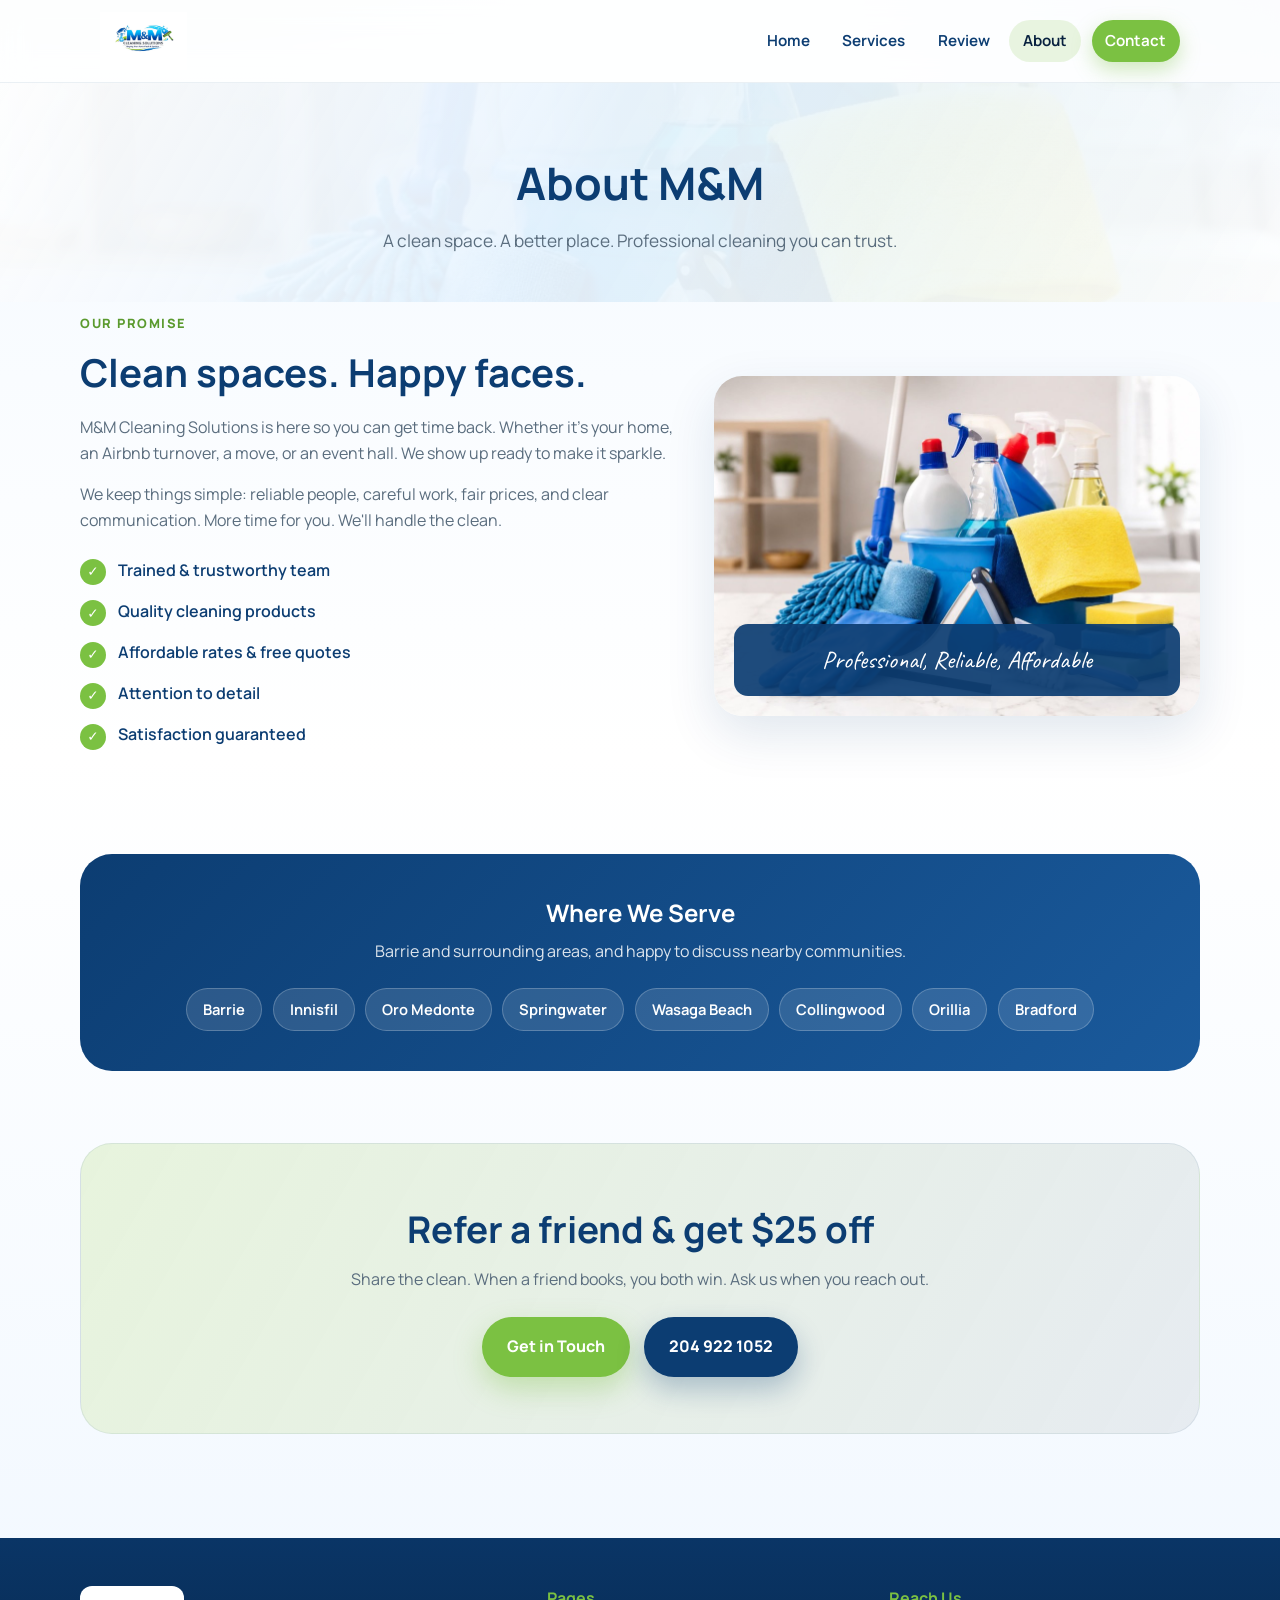
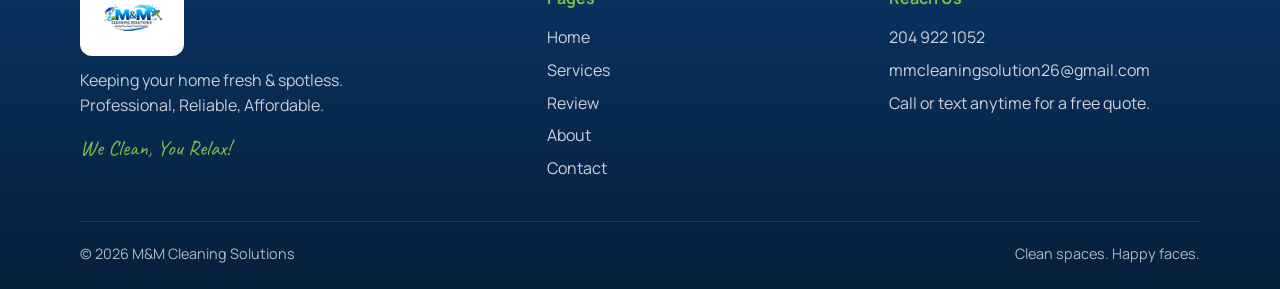
==== about.html @ eb291bbc "Add M&M Cleaning Solutions website with contact, services, and reviews. Co-authored-by: Cursor <curs" ====
﻿<!DOCTYPE html>
<html lang="en">
<head>
 <meta charset="UTF-8" />
 <meta name="viewport" content="width=device-width, initial-scale=1.0" />
 <title>About | M&M Cleaning Solutions</title>
 <meta name="description" content="Learn about M&M Cleaning Solutions. Professional, reliable, affordable cleaning in Barrie and surrounding areas." />
 <link rel="preconnect" href="https://fonts.googleapis.com" />
 <link rel="preconnect" href="https://fonts.gstatic.com" crossorigin />
 <link href="https://fonts.googleapis.com/css2?family=Caveat:wght@600;700&family=Manrope:wght@500;600;700;800&display=swap" rel="stylesheet" />
 <link rel="stylesheet" href="css/styles.css" />
 <link rel="icon" href="assets/logo.png" />
</head>
<body data-page="about">
 <header class="site-header">
 <div class="nav-wrap">
 <a class="brand" href="index.html" aria-label="M&M Cleaning Solutions home">
 <img src="assets/logo.png" alt="M&M Cleaning Solutions logo" />
 <span class="brand-text">M&M Cleaning<small>Solutions</small></span>
 </a>
 <button class="menu-toggle" type="button" aria-label="Open menu" aria-expanded="false">☰</button>
 <nav class="nav-links" aria-label="Primary">
 <a href="index.html" data-nav="home">Home</a>
 <a href="services.html" data-nav="services">Services</a>
 <a href="review.html" data-nav="review">Review</a>
 <a href="about.html" data-nav="about">About</a>
 <a class="nav-cta" href="contact.html" data-nav="contact">Contact</a>
 </nav>
 </div>
 </header>

 <main>
 <section class="page-hero">
 <div class="hero-bg" aria-hidden="true"></div>
 <div class="hero-veil" aria-hidden="true"></div>
 <h1>About M&M</h1>
 <p>A clean space. A better place. Professional cleaning you can trust.</p>
 </section>

 <section class="section" style="padding-top: 0.5rem;">
 <div class="section-inner split">
 <div class="reveal">
 <span class="eyebrow">Our promise</span>
 <h2 style="color: var(--navy); font-size: clamp(1.8rem, 3vw, 2.4rem); margin-bottom: 0.75rem;">Clean spaces. Happy faces.</h2>
 <p style="color: var(--muted); margin-bottom: 1rem;">
 M&M Cleaning Solutions is here so you can get time back. Whether it's your home,
 an Airbnb turnover, a move, or an event hall. We show up ready to make it sparkle.
 </p>
 <p style="color: var(--muted);">
 We keep things simple: reliable people, careful work, fair prices, and clear communication.
 More time for you. We'll handle the clean.
 </p>
 <ul class="check-list">
 <li><span class="check">✓</span> Trained & trustworthy team</li>
 <li><span class="check">✓</span> Quality cleaning products</li>
 <li><span class="check">✓</span> Affordable rates & free quotes</li>
 <li><span class="check">✓</span> Attention to detail</li>
 <li><span class="check">✓</span> Satisfaction guaranteed</li>
 </ul>
 </div>
 <div class="split-visual reveal">
 <img src="assets/banner.png" alt="Professional cleaning supplies" />
 <div class="split-badge">Professional, Reliable, Affordable</div>
 </div>
 </div>
 </section>

 <section class="section" style="padding-top: 0;">
 <div class="section-inner">
 <div class="areas reveal">
 <h2>Where We Serve</h2>
 <p>Barrie and surrounding areas, and happy to discuss nearby communities.</p>
 <div class="area-chips">
 <span>Barrie</span>
 <span>Innisfil</span>
 <span>Oro Medonte</span>
 <span>Springwater</span>
 <span>Wasaga Beach</span>
 <span>Collingwood</span>
 <span>Orillia</span>
 <span>Bradford</span>
 </div>
 </div>
 </div>
 </section>

 <section class="section" style="padding-top: 0;">
 <div class="section-inner">
 <div class="cta-band reveal">
 <h2>Refer a friend & get $25 off</h2>
 <p>Share the clean. When a friend books, you both win. Ask us when you reach out.</p>
 <div class="hero-actions">
 <a class="btn btn-primary" href="contact.html">Get in Touch</a>
 <a class="btn btn-secondary" href="tel:2049221052">204 922 1052</a>
 </div>
 </div>
 </div>
 </section>
 </main>

 <footer class="site-footer">
 <div class="footer-grid">
 <div class="footer-brand">
 <img src="assets/logo.png" alt="M&M Cleaning Solutions" />
 <p>Keeping your home fresh & spotless. Professional, Reliable, Affordable.</p>
 <p class="footer-promise" style="margin-top: 0.75rem;">We Clean, You Relax!</p>
 </div>
 <div class="footer-col">
 <h4>Pages</h4>
 <a href="index.html">Home</a>
 <a href="services.html">Services</a>
 <a href="review.html">Review</a>
 <a href="about.html">About</a>
 <a href="contact.html">Contact</a>
 </div>
 <div class="footer-col">
 <h4>Reach Us</h4>
 <a href="tel:2049221052">204 922 1052</a>
 <a href="mailto:mmcleaningsolution26@gmail.com">mmcleaningsolution26@gmail.com</a>
 <p>Call or text anytime for a free quote.</p>
 </div>
 </div>
 <div class="footer-bottom">
 <span>© <span id="year"></span> M&M Cleaning Solutions</span>
 <span>Clean spaces. Happy faces.</span>
 </div>
 </footer>

 <script src="js/main.js"></script>
</body>
</html>
---- css/styles.css ----
/* M&M Cleaning Solutions — Brand Styles */
:root {
  --navy: #0c3d72;
  --navy-deep: #08213f;
  --navy-soft: #1a5a9c;
  --lime: #7bc142;
  --lime-bright: #8fd45a;
  --lime-deep: #5a9a2e;
  --sky: #e8f4ff;
  --mist: #f3f9ff;
  --ink: #1a2b3c;
  --muted: #5a6d7e;
  --white: #ffffff;
  --shadow: 0 18px 50px rgba(12, 61, 114, 0.12);
  --radius: 18px;
  --max: 1120px;
  --font: "Manrope", system-ui, sans-serif;
  --script: "Caveat", cursive;
}

*,
*::before,
*::after {
  box-sizing: border-box;
  margin: 0;
  padding: 0;
}

html {
  scroll-behavior: smooth;
}

body {
  font-family: var(--font);
  color: var(--ink);
  background:
    radial-gradient(1200px 600px at 10% -10%, rgba(123, 193, 66, 0.14), transparent 55%),
    radial-gradient(900px 500px at 100% 0%, rgba(26, 90, 156, 0.12), transparent 50%),
    linear-gradient(180deg, var(--mist) 0%, var(--white) 40%, #eef6ff 100%);
  min-height: 100vh;
  line-height: 1.6;
  overflow-x: hidden;
}

img {
  max-width: 100%;
  display: block;
}

a {
  color: inherit;
  text-decoration: none;
}

ul {
  list-style: none;
}

/* —— Header —— */
.site-header {
  position: sticky;
  top: 0;
  z-index: 100;
  backdrop-filter: blur(14px);
  background: rgba(255, 255, 255, 0.88);
  border-bottom: 1px solid rgba(12, 61, 114, 0.08);
}

.nav-wrap {
  max-width: var(--max);
  margin: 0 auto;
  padding: 0.75rem 1.25rem;
  display: flex;
  align-items: center;
  justify-content: space-between;
  gap: 1rem;
}

.brand {
  display: flex;
  align-items: center;
  gap: 0.65rem;
}

.brand img {
  height: 58px;
  width: auto;
}

.brand-text {
  display: none;
}

.nav-links {
  display: flex;
  align-items: center;
  gap: 0.35rem;
}

.nav-links a {
  font-weight: 650;
  font-size: 0.95rem;
  padding: 0.55rem 0.85rem;
  border-radius: 999px;
  color: var(--navy);
  transition: background 0.25s ease, color 0.25s ease, transform 0.25s ease;
}

.nav-links a:hover,
.nav-links a.active {
  background: rgba(123, 193, 66, 0.16);
  color: var(--navy-deep);
}

.nav-links a.nav-cta {
  background: var(--lime);
  color: var(--white);
  margin-left: 0.35rem;
  box-shadow: 0 8px 20px rgba(123, 193, 66, 0.35);
}

.nav-links a.nav-cta:hover {
  background: var(--lime-deep);
  color: var(--white);
  transform: translateY(-1px);
}

.menu-toggle {
  display: none;
  border: none;
  background: var(--navy);
  color: white;
  width: 44px;
  height: 44px;
  border-radius: 12px;
  cursor: pointer;
  font-size: 1.25rem;
}

/* —— Hero —— */
.hero {
  position: relative;
  min-height: min(92vh, 760px);
  display: grid;
  place-items: center;
  overflow: hidden;
  isolation: isolate;
}

.hero-bg {
  position: absolute;
  inset: 0;
  background:
    url("../assets/banner.png") center / cover no-repeat;
  opacity: 0.28;
  z-index: -2;
  transform: scale(1.04);
  animation: heroDrift 18s ease-in-out infinite alternate;
}

.hero-veil {
  position: absolute;
  inset: 0;
  z-index: -1;
  background:
    linear-gradient(120deg, rgba(255, 255, 255, 0.88) 0%, rgba(232, 244, 255, 0.78) 45%, rgba(255, 255, 255, 0.7) 100%),
    radial-gradient(circle at 70% 40%, rgba(123, 193, 66, 0.12), transparent 45%);
}

.hero-inner {
  max-width: var(--max);
  width: 100%;
  padding: 4.5rem 1.25rem 3.5rem;
  text-align: center;
}

.hero-logo {
  width: min(280px, 70vw);
  margin: 0 auto 1.25rem;
  filter: drop-shadow(0 10px 24px rgba(12, 61, 114, 0.15));
  animation: riseIn 0.9s ease both;
}

.hero h1 {
  font-size: clamp(2rem, 5vw, 3.4rem);
  line-height: 1.12;
  color: var(--navy);
  font-weight: 800;
  letter-spacing: -0.03em;
  max-width: 16ch;
  margin: 0 auto 0.85rem;
  animation: riseIn 0.9s ease 0.1s both;
}

.hero h1 span {
  color: var(--lime-deep);
}

.hero-tag {
  font-family: var(--script);
  font-size: clamp(1.55rem, 3.2vw, 2.2rem);
  color: var(--navy-soft);
  margin-bottom: 1.75rem;
  animation: riseIn 0.9s ease 0.2s both;
}

.hero-actions {
  display: flex;
  flex-wrap: wrap;
  gap: 0.85rem;
  justify-content: center;
  animation: riseIn 0.9s ease 0.3s both;
}

.btn {
  display: inline-flex;
  align-items: center;
  justify-content: center;
  gap: 0.45rem;
  padding: 0.95rem 1.45rem;
  border-radius: 999px;
  font-weight: 750;
  font-size: 1rem;
  border: 2px solid transparent;
  cursor: pointer;
  transition: transform 0.2s ease, box-shadow 0.2s ease, background 0.2s ease;
}

.btn:hover {
  transform: translateY(-2px);
}

.btn-primary {
  background: var(--lime);
  color: var(--white);
  box-shadow: 0 12px 28px rgba(123, 193, 66, 0.35);
}

.btn-primary:hover {
  background: var(--lime-deep);
}

.btn-secondary {
  background: var(--navy);
  color: var(--white);
  box-shadow: 0 12px 28px rgba(12, 61, 114, 0.28);
}

.btn-secondary:hover {
  background: var(--navy-soft);
}

.btn-outline {
  background: rgba(255, 255, 255, 0.7);
  border-color: var(--navy);
  color: var(--navy);
}

.btn-outline:hover {
  background: var(--navy);
  color: white;
}

/* —— Sections —— */
.section {
  padding: 4.5rem 1.25rem;
}

.section-inner {
  max-width: var(--max);
  margin: 0 auto;
}

.section-head {
  text-align: center;
  margin-bottom: 2.5rem;
}

.section-head h2 {
  font-size: clamp(1.8rem, 3.5vw, 2.5rem);
  color: var(--navy);
  letter-spacing: -0.02em;
  margin-bottom: 0.5rem;
}

.section-head p {
  color: var(--muted);
  max-width: 52ch;
  margin: 0 auto;
  font-size: 1.05rem;
}

.eyebrow {
  display: inline-block;
  font-size: 0.8rem;
  font-weight: 800;
  letter-spacing: 0.12em;
  text-transform: uppercase;
  color: var(--lime-deep);
  margin-bottom: 0.5rem;
}

/* Values strip */
.values {
  display: grid;
  grid-template-columns: repeat(4, 1fr);
  gap: 1rem;
  margin-top: -2.25rem;
  position: relative;
  z-index: 2;
  padding: 0 1.25rem 1rem;
  max-width: calc(var(--max) + 2.5rem);
  margin-left: auto;
  margin-right: auto;
}

.value-item {
  background: linear-gradient(160deg, var(--white), var(--sky));
  border: 1px solid rgba(12, 61, 114, 0.08);
  border-radius: var(--radius);
  padding: 1.25rem 1rem;
  text-align: center;
  box-shadow: var(--shadow);
  transition: transform 0.25s ease;
}

.value-item:hover {
  transform: translateY(-4px);
}

.value-icon {
  width: 48px;
  height: 48px;
  margin: 0 auto 0.75rem;
  border-radius: 50%;
  display: grid;
  place-items: center;
  background: rgba(123, 193, 66, 0.15);
  color: var(--navy);
  font-size: 1.35rem;
}

.value-item h3 {
  font-size: 0.92rem;
  color: var(--navy);
  line-height: 1.3;
}

/* Services grid */
.services-grid {
  display: grid;
  grid-template-columns: repeat(3, 1fr);
  gap: 1.25rem;
}

.service {
  padding: 1.5rem;
  border-radius: var(--radius);
  background: rgba(255, 255, 255, 0.72);
  border: 1px solid rgba(12, 61, 114, 0.08);
  transition: border-color 0.25s ease, transform 0.25s ease, box-shadow 0.25s ease;
}

.service:hover {
  border-color: rgba(123, 193, 66, 0.55);
  transform: translateY(-3px);
  box-shadow: var(--shadow);
}

.service-icon {
  width: 54px;
  height: 54px;
  border-radius: 50%;
  background: var(--navy);
  color: white;
  display: grid;
  place-items: center;
  font-size: 1.35rem;
  margin-bottom: 1rem;
}

.service h3 {
  color: var(--navy);
  margin-bottom: 0.4rem;
  font-size: 1.15rem;
}

.service p {
  color: var(--muted);
  font-size: 0.98rem;
}

/* Why / split */
.split {
  display: grid;
  grid-template-columns: 1.1fr 0.9fr;
  gap: 2.5rem;
  align-items: center;
}

.check-list {
  display: grid;
  gap: 0.85rem;
  margin: 1.5rem 0 2rem;
}

.check-list li {
  display: flex;
  align-items: flex-start;
  gap: 0.75rem;
  font-weight: 600;
  color: var(--navy);
}

.check {
  flex-shrink: 0;
  width: 26px;
  height: 26px;
  border-radius: 50%;
  background: var(--lime);
  color: white;
  display: grid;
  place-items: center;
  font-size: 0.85rem;
  margin-top: 0.1rem;
}

.split-visual {
  position: relative;
  border-radius: 28px;
  overflow: hidden;
  min-height: 340px;
  box-shadow: var(--shadow);
}

.split-visual img {
  width: 100%;
  height: 100%;
  object-fit: cover;
  min-height: 340px;
}

.split-badge {
  position: absolute;
  bottom: 1.25rem;
  left: 1.25rem;
  right: 1.25rem;
  background: rgba(12, 61, 114, 0.92);
  color: white;
  padding: 1rem 1.15rem;
  border-radius: 14px;
  font-family: var(--script);
  font-size: 1.55rem;
  text-align: center;
}

/* Areas */
.areas {
  background: linear-gradient(135deg, var(--navy) 0%, var(--navy-soft) 100%);
  color: white;
  border-radius: 32px;
  padding: 2.5rem 1.75rem;
  text-align: center;
}

.areas h2 {
  margin-bottom: 0.4rem;
}

.areas > p {
  opacity: 0.85;
  margin-bottom: 1.5rem;
}

.area-chips {
  display: flex;
  flex-wrap: wrap;
  justify-content: center;
  gap: 0.65rem;
}

.area-chips span {
  background: rgba(255, 255, 255, 0.12);
  border: 1px solid rgba(255, 255, 255, 0.22);
  padding: 0.55rem 1rem;
  border-radius: 999px;
  font-weight: 650;
  font-size: 0.92rem;
}

/* CTA band */
.cta-band {
  text-align: center;
  padding: 3.5rem 1.5rem;
  background:
    linear-gradient(120deg, rgba(123, 193, 66, 0.18), rgba(12, 61, 114, 0.1)),
    var(--white);
  border-radius: 32px;
  border: 1px solid rgba(12, 61, 114, 0.08);
}

.cta-band h2 {
  color: var(--navy);
  font-size: clamp(1.7rem, 3vw, 2.3rem);
  margin-bottom: 0.5rem;
}

.cta-band p {
  color: var(--muted);
  margin-bottom: 1.5rem;
}

.cta-band .hero-actions {
  animation: none;
}

/* Page hero (inner pages) */
.page-hero {
  position: relative;
  padding: 4rem 1.25rem 3rem;
  text-align: center;
  overflow: hidden;
  isolation: isolate;
}

.page-hero .hero-bg {
  opacity: 0.22;
  animation: none;
}

.page-hero h1 {
  font-size: clamp(2rem, 4vw, 2.8rem);
  color: var(--navy);
  margin-bottom: 0.5rem;
  position: relative;
}

.page-hero p {
  color: var(--muted);
  max-width: 48ch;
  margin: 0 auto;
  position: relative;
  font-size: 1.08rem;
}

/* Contact page */
.contact-layout {
  display: grid;
  grid-template-columns: 1fr 1.15fr;
  gap: 2rem;
  align-items: start;
}

.contact-info {
  display: grid;
  gap: 1rem;
}

.contact-card {
  background: linear-gradient(160deg, var(--navy) 0%, var(--navy-soft) 100%);
  color: white;
  border-radius: 24px;
  padding: 1.75rem;
  box-shadow: var(--shadow);
}

.contact-card h2 {
  font-size: 1.5rem;
  margin-bottom: 0.35rem;
}

.contact-card > p {
  opacity: 0.88;
  margin-bottom: 1.35rem;
}

.contact-line {
  display: flex;
  gap: 0.9rem;
  align-items: flex-start;
  padding: 0.95rem 0;
  border-top: 1px solid rgba(255, 255, 255, 0.15);
}

.contact-line:first-of-type {
  border-top: none;
  padding-top: 0;
}

.contact-ico {
  width: 44px;
  height: 44px;
  border-radius: 12px;
  background: var(--lime);
  display: grid;
  place-items: center;
  flex-shrink: 0;
  font-size: 1.2rem;
}

.contact-line strong {
  display: block;
  font-size: 0.8rem;
  text-transform: uppercase;
  letter-spacing: 0.08em;
  opacity: 0.75;
  margin-bottom: 0.15rem;
}

.contact-line a,
.contact-line span {
  font-size: 1.08rem;
  font-weight: 700;
  word-break: break-word;
}

.contact-line a:hover {
  color: var(--lime);
}

.quick-actions {
  display: grid;
  grid-template-columns: 1fr 1fr;
  gap: 0.75rem;
  margin-top: 0.5rem;
}

.quick-actions .btn {
  width: 100%;
}

.info-panel {
  background: rgba(255, 255, 255, 0.8);
  border: 1px solid rgba(12, 61, 114, 0.08);
  border-radius: 24px;
  padding: 1.5rem;
}

.info-panel h3 {
  color: var(--navy);
  margin-bottom: 0.75rem;
}

.form-panel {
  background: var(--white);
  border: 1px solid rgba(12, 61, 114, 0.1);
  border-radius: 24px;
  padding: 1.75rem;
  box-shadow: var(--shadow);
}

.form-panel h2 {
  color: var(--navy);
  margin-bottom: 0.35rem;
}

.form-panel > p {
  color: var(--muted);
  margin-bottom: 1.35rem;
}

.form-grid {
  display: grid;
  grid-template-columns: 1fr 1fr;
  gap: 1rem;
}

.field {
  display: grid;
  gap: 0.35rem;
}

.field.full {
  grid-column: 1 / -1;
}

.field label {
  font-weight: 700;
  font-size: 0.9rem;
  color: var(--navy);
}

.field input,
.field select,
.field textarea {
  width: 100%;
  padding: 0.85rem 1rem;
  border-radius: 12px;
  border: 1.5px solid rgba(12, 61, 114, 0.18);
  font: inherit;
  background: var(--mist);
  color: var(--ink);
  transition: border-color 0.2s ease, box-shadow 0.2s ease;
}

.field input:focus,
.field select:focus,
.field textarea:focus {
  outline: none;
  border-color: var(--lime);
  box-shadow: 0 0 0 3px rgba(123, 193, 66, 0.2);
  background: white;
}

.field textarea {
  min-height: 130px;
  resize: vertical;
}

.form-note {
  margin-top: 0.85rem;
  font-size: 0.9rem;
  color: var(--muted);
}

.form-success {
  display: none;
  margin-top: 1rem;
  padding: 1rem;
  border-radius: 12px;
  background: rgba(123, 193, 66, 0.15);
  color: var(--navy);
  font-weight: 650;
}

.form-success.show {
  display: block;
  animation: riseIn 0.45s ease both;
}

/* Review page — gallery + comments */
.media-toolbar {
  display: flex;
  flex-wrap: wrap;
  gap: 0.75rem;
  justify-content: space-between;
  align-items: center;
  margin: 0 0 1.25rem;
}

.media-toolbar h2 {
  color: var(--navy);
  font-size: 1.4rem;
}

.review-count {
  font-weight: 750;
  color: var(--lime-deep);
  font-size: 0.95rem;
}

.gallery-placeholder {
  display: grid;
  place-items: center;
  background:
    linear-gradient(160deg, rgba(232, 244, 255, 0.95), rgba(255, 255, 255, 0.85));
  border: 2px dashed rgba(12, 61, 114, 0.22);
  box-shadow: none;
}

.gallery-placeholder:hover {
  border-color: rgba(123, 193, 66, 0.55);
}

.placeholder-inner {
  text-align: center;
  color: var(--navy);
  padding: 1rem;
}

.placeholder-inner span {
  display: block;
  font-weight: 800;
  margin-bottom: 0.25rem;
}

.placeholder-inner small {
  color: var(--muted);
  font-weight: 600;
}

.review-layout {
  display: grid;
  grid-template-columns: 1fr 1.1fr;
  gap: 2rem;
  align-items: start;
}

.reviews-panel {
  background: rgba(255, 255, 255, 0.72);
  border: 1px solid rgba(12, 61, 114, 0.08);
  border-radius: 24px;
  padding: 1.5rem;
  min-height: 320px;
}

.reviews-list {
  display: grid;
  gap: 1rem;
  max-height: 560px;
  overflow-y: auto;
  padding-right: 0.25rem;
}

.review-card {
  padding: 1.15rem 1.25rem;
  border-radius: 16px;
  background: linear-gradient(160deg, var(--white), var(--sky));
  border: 1px solid rgba(12, 61, 114, 0.08);
  animation: riseIn 0.45s ease both;
}

.review-card-top {
  display: flex;
  justify-content: space-between;
  gap: 0.75rem;
  align-items: flex-start;
  margin-bottom: 0.55rem;
}

.review-card h3 {
  color: var(--navy);
  font-size: 1.05rem;
  margin-bottom: 0.2rem;
}

.review-stars {
  color: #e6a819;
  letter-spacing: 0.06em;
  font-size: 1rem;
  line-height: 1;
}

.review-card time {
  font-size: 0.82rem;
  color: var(--muted);
  font-weight: 650;
  white-space: nowrap;
}

.review-card p {
  color: var(--ink);
  font-size: 0.98rem;
  white-space: pre-wrap;
}

.media-grid {
  display: grid;
  grid-template-columns: repeat(3, 1fr);
  gap: 1.1rem;
}

.media-item {
  position: relative;
  border-radius: 18px;
  overflow: hidden;
  background: var(--sky);
  aspect-ratio: 4 / 3;
  border: 2px solid transparent;
  box-shadow: 0 10px 28px rgba(12, 61, 114, 0.1);
  animation: riseIn 0.5s ease both;
}

.media-item:hover {
  border-color: var(--lime);
}

.media-item img,
.media-item video {
  width: 100%;
  height: 100%;
  object-fit: cover;
}

.media-item .media-meta {
  position: absolute;
  inset: auto 0 0 0;
  padding: 0.65rem 0.8rem;
  background: linear-gradient(transparent, rgba(8, 33, 63, 0.85));
  color: white;
  font-size: 0.82rem;
  font-weight: 650;
  display: flex;
  justify-content: space-between;
  align-items: center;
  gap: 0.5rem;
}

.media-delete {
  border: none;
  background: rgba(255, 255, 255, 0.2);
  color: white;
  width: 30px;
  height: 30px;
  border-radius: 8px;
  cursor: pointer;
  font-size: 0.95rem;
}

.media-delete:hover {
  background: #e74c3c;
}

.media-empty {
  grid-column: 1 / -1;
  text-align: center;
  padding: 3rem 1rem;
  color: var(--muted);
  border: 1px dashed rgba(12, 61, 114, 0.2);
  border-radius: 18px;
  background: rgba(255, 255, 255, 0.6);
}

/* Services detail */
.service-detail {
  display: grid;
  gap: 1rem;
}

.service-row {
  display: grid;
  grid-template-columns: 72px 1fr;
  gap: 1.15rem;
  padding: 1.35rem;
  border-radius: var(--radius);
  background: rgba(255, 255, 255, 0.75);
  border: 1px solid rgba(12, 61, 114, 0.08);
  align-items: start;
}

.service-row .service-icon {
  margin: 0;
}

/* Footer */
.site-footer {
  margin-top: 2rem;
  background: linear-gradient(180deg, #0a3566, #061f3b);
  color: rgba(255, 255, 255, 0.9);
  padding: 3rem 1.25rem 1.5rem;
}

.footer-grid {
  max-width: var(--max);
  margin: 0 auto;
  display: grid;
  grid-template-columns: 1.4fr 1fr 1fr;
  gap: 2rem;
  padding-bottom: 2rem;
  border-bottom: 1px solid rgba(255, 255, 255, 0.12);
}

.footer-brand img {
  height: 70px;
  width: auto;
  margin-bottom: 0.75rem;
  background: white;
  border-radius: 12px;
  padding: 0.35rem 0.5rem;
}

.footer-brand p {
  opacity: 0.85;
  max-width: 32ch;
}

.footer-col h4 {
  color: var(--lime);
  margin-bottom: 0.85rem;
  font-size: 1rem;
}

.footer-col a,
.footer-col p {
  display: block;
  margin-bottom: 0.45rem;
  opacity: 0.88;
}

.footer-col a:hover {
  color: var(--lime);
  opacity: 1;
}

.footer-bottom {
  max-width: var(--max);
  margin: 0 auto;
  padding-top: 1.25rem;
  display: flex;
  flex-wrap: wrap;
  justify-content: space-between;
  gap: 0.75rem;
  font-size: 0.9rem;
  opacity: 0.75;
}

.footer-promise {
  font-family: var(--script);
  font-size: 1.35rem;
  color: var(--lime);
  opacity: 1 !important;
}

/* Reveal animations */
.reveal {
  opacity: 0;
  transform: translateY(18px);
  transition: opacity 0.7s ease, transform 0.7s ease;
}

.reveal.visible {
  opacity: 1;
  transform: none;
}

@keyframes riseIn {
  from {
    opacity: 0;
    transform: translateY(16px);
  }
  to {
    opacity: 1;
    transform: none;
  }
}

@keyframes heroDrift {
  from {
    transform: scale(1.04) translateY(0);
  }
  to {
    transform: scale(1.08) translateY(-1.5%);
  }
}

/* Responsive */
@media (max-width: 900px) {
  .values {
    grid-template-columns: repeat(2, 1fr);
  }

  .services-grid,
  .media-grid {
    grid-template-columns: 1fr 1fr;
  }

  .split,
  .contact-layout,
  .review-layout,
  .footer-grid {
    grid-template-columns: 1fr;
  }

  .brand-text {
    display: block;
    font-weight: 800;
    color: var(--navy);
    font-size: 0.95rem;
    line-height: 1.2;
  }

  .brand-text small {
    display: block;
    font-weight: 600;
    color: var(--muted);
    font-size: 0.72rem;
  }
}

@media (max-width: 720px) {
  .menu-toggle {
    display: grid;
    place-items: center;
  }

  .nav-links {
    position: absolute;
    top: 100%;
    left: 0;
    right: 0;
    background: white;
    flex-direction: column;
    align-items: stretch;
    padding: 0.75rem;
    border-bottom: 1px solid rgba(12, 61, 114, 0.1);
    display: none;
    box-shadow: var(--shadow);
  }

  .nav-links.open {
    display: flex;
  }

  .nav-links a.nav-cta {
    margin-left: 0;
    text-align: center;
  }

  .services-grid,
  .media-grid,
  .form-grid,
  .quick-actions,
  .values {
    grid-template-columns: 1fr;
  }

  .hero {
    min-height: 85vh;
  }

  .brand img {
    height: 48px;
  }
}
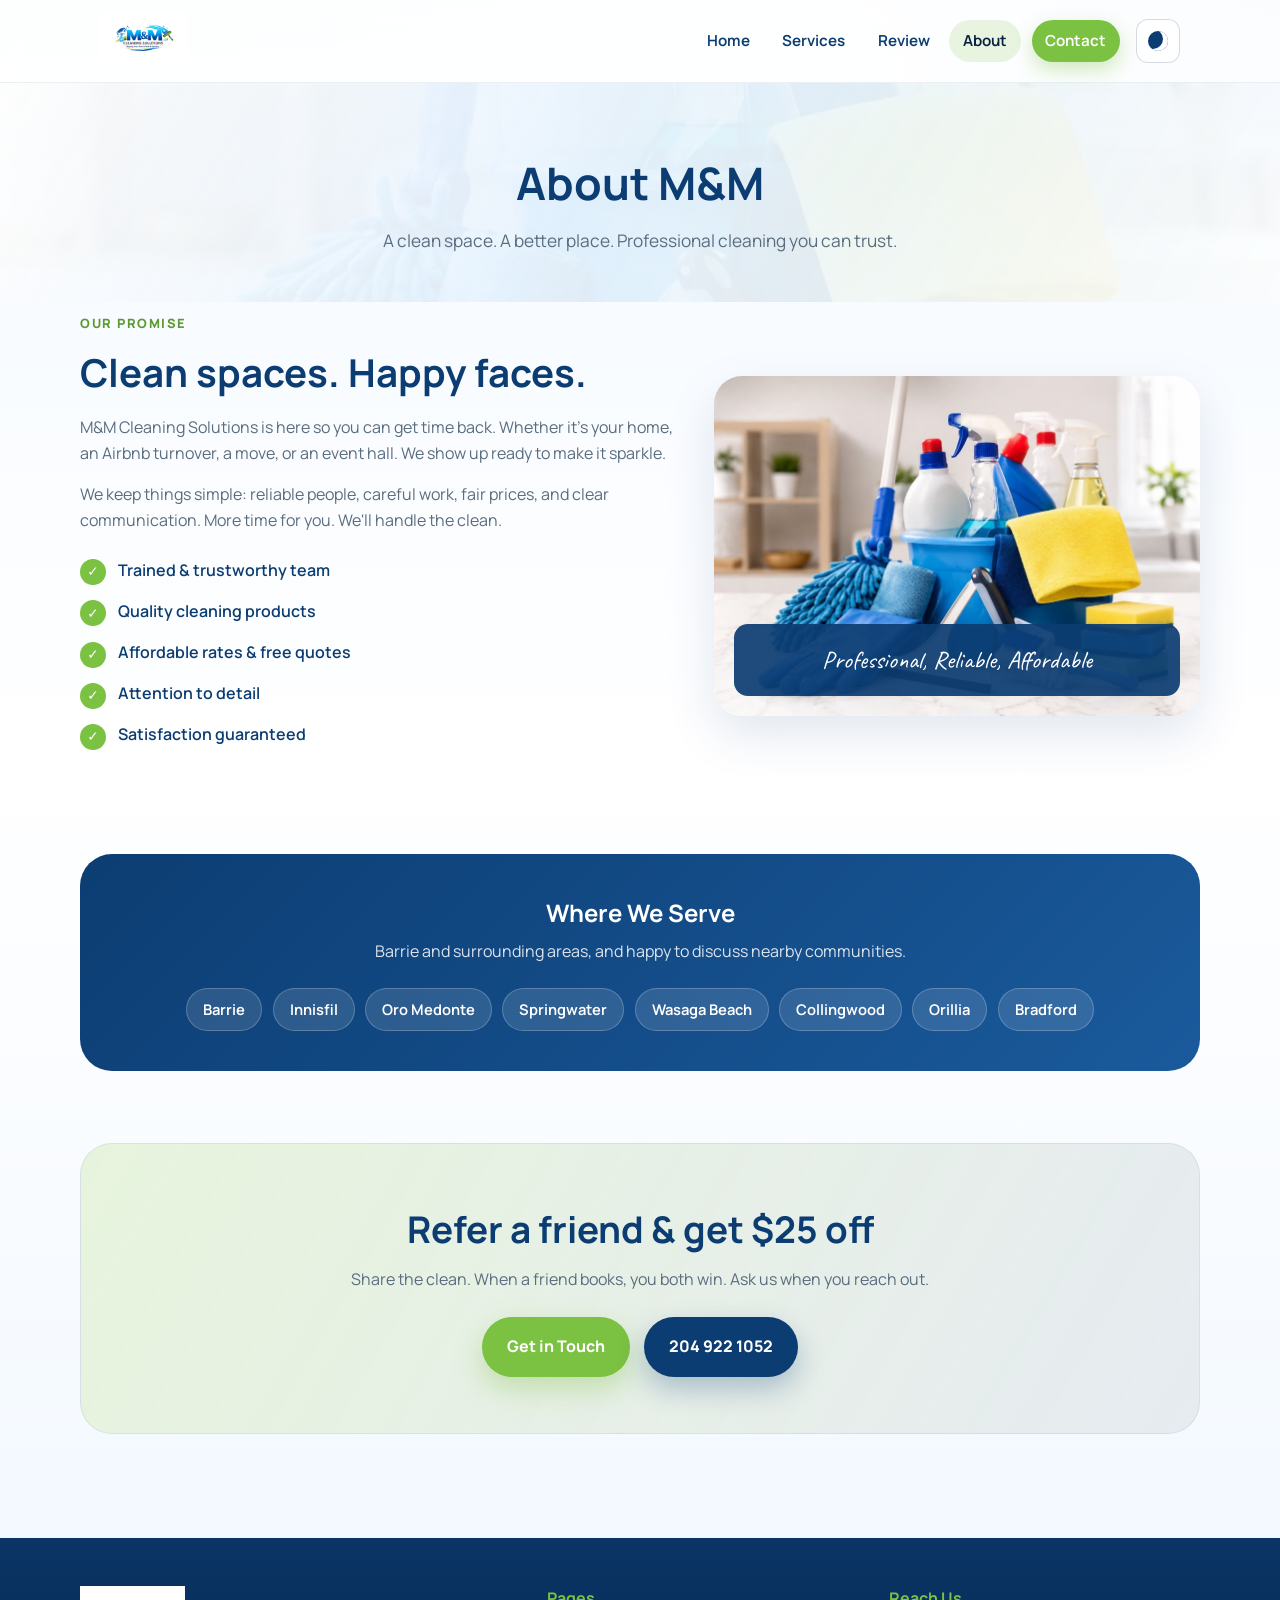
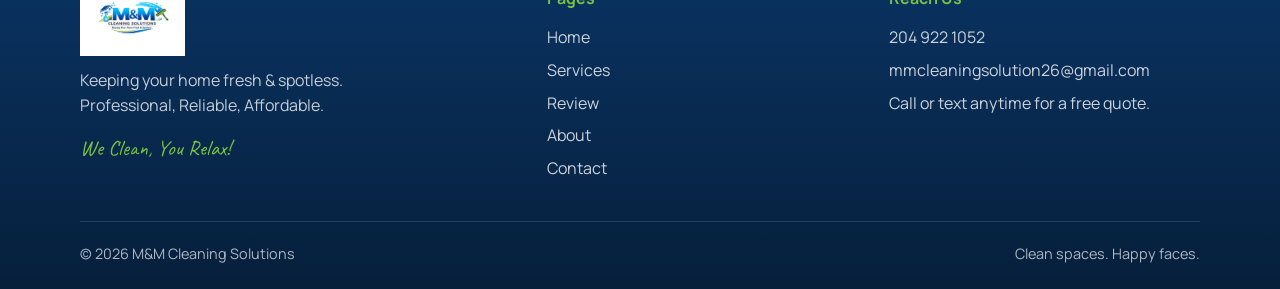
==== commit f2687a7f: "Add dark theme with toggle that remembers user preference. Co-authored-by: Cursor <cursoragent@curso" ====
--- a/about.html
+++ b/about.html
@@ -10,6 +10,16 @@
  <link href="https://fonts.googleapis.com/css2?family=Caveat:wght@600;700&family=Manrope:wght@500;600;700;800&display=swap" rel="stylesheet" />
  <link rel="stylesheet" href="css/styles.css" />
  <link rel="icon" href="assets/logo.png" />
+ <script>
+ (function () {
+   try {
+     var t = localStorage.getItem("mm-theme");
+     if (t === "dark" || (!t && window.matchMedia("(prefers-color-scheme: dark)").matches)) {
+       document.documentElement.setAttribute("data-theme", "dark");
+     }
+   } catch (e) {}
+ })();
+ </script>
 </head>
 <body data-page="about">
  <header class="site-header">
@@ -18,7 +28,6 @@
  <img src="assets/logo.png" alt="M&M Cleaning Solutions logo" />
  <span class="brand-text">M&M Cleaning<small>Solutions</small></span>
  </a>
- <button class="menu-toggle" type="button" aria-label="Open menu" aria-expanded="false">☰</button>
  <nav class="nav-links" aria-label="Primary">
  <a href="index.html" data-nav="home">Home</a>
  <a href="services.html" data-nav="services">Services</a>
@@ -26,6 +35,14 @@
  <a href="about.html" data-nav="about">About</a>
  <a class="nav-cta" href="contact.html" data-nav="contact">Contact</a>
  </nav>
+ <div class="nav-actions">
+ <button class="theme-toggle" type="button" aria-label="Switch to dark theme" title="Switch to dark theme">
+ <span class="theme-toggle-icon" aria-hidden="true"></span>
+ </button>
+ <button class="menu-toggle" type="button" aria-label="Open menu" aria-expanded="false">
+ <span class="menu-toggle-bars" aria-hidden="true"><span></span><span></span><span></span></span>
+ </button>
+ </div>
  </div>
  </header>
 
--- a/css/styles.css
+++ b/css/styles.css
@@ -11,11 +11,59 @@
   --ink: #1a2b3c;
   --muted: #5a6d7e;
   --white: #ffffff;
+  --surface: #ffffff;
+  --surface-soft: rgba(255, 255, 255, 0.75);
+  --header-bg: rgba(255, 255, 255, 0.88);
+  --border: rgba(12, 61, 114, 0.08);
+  --border-strong: rgba(12, 61, 114, 0.18);
+  --panel: #ffffff;
+  --input-bg: #f3f9ff;
+  --hero-veil: linear-gradient(120deg, rgba(255, 255, 255, 0.88) 0%, rgba(232, 244, 255, 0.78) 45%, rgba(255, 255, 255, 0.7) 100%),
+    radial-gradient(circle at 70% 40%, rgba(123, 193, 66, 0.12), transparent 45%);
+  --body-bg:
+    radial-gradient(1200px 600px at 10% -10%, rgba(123, 193, 66, 0.14), transparent 55%),
+    radial-gradient(900px 500px at 100% 0%, rgba(26, 90, 156, 0.12), transparent 50%),
+    linear-gradient(180deg, var(--mist) 0%, var(--white) 40%, #eef6ff 100%);
+  --cta-bg: linear-gradient(120deg, rgba(123, 193, 66, 0.18), rgba(12, 61, 114, 0.1)), var(--white);
+  --card-grad: linear-gradient(160deg, var(--white), var(--sky));
   --shadow: 0 18px 50px rgba(12, 61, 114, 0.12);
+  --logo-blend: multiply;
   --radius: 18px;
   --max: 1120px;
   --font: "Manrope", system-ui, sans-serif;
   --script: "Caveat", cursive;
+}
+
+html[data-theme="dark"] {
+  --navy: #8ec0ff;
+  --navy-deep: #d7e9ff;
+  --navy-soft: #6aa8ef;
+  --lime: #8fd45a;
+  --lime-bright: #a6e075;
+  --lime-deep: #7bc142;
+  --sky: #16324f;
+  --mist: #0b1624;
+  --ink: #e8f0f8;
+  --muted: #9db0c3;
+  --white: #0f1a27;
+  --surface: #142334;
+  --surface-soft: rgba(20, 35, 52, 0.88);
+  --header-bg: rgba(10, 18, 30, 0.9);
+  --border: rgba(142, 192, 255, 0.14);
+  --border-strong: rgba(142, 192, 255, 0.28);
+  --panel: #142334;
+  --input-bg: #0d1826;
+  --hero-veil: linear-gradient(120deg, rgba(8, 16, 28, 0.88) 0%, rgba(12, 28, 48, 0.82) 45%, rgba(8, 18, 32, 0.78) 100%),
+    radial-gradient(circle at 70% 40%, rgba(123, 193, 66, 0.16), transparent 45%);
+  --body-bg:
+    radial-gradient(1000px 500px at 10% -10%, rgba(123, 193, 66, 0.12), transparent 55%),
+    radial-gradient(800px 480px at 100% 0%, rgba(26, 90, 156, 0.22), transparent 50%),
+    linear-gradient(180deg, #0a1320 0%, #0f1a27 45%, #122338 100%);
+  --cta-bg: linear-gradient(120deg, rgba(123, 193, 66, 0.14), rgba(26, 90, 156, 0.18)), #142334;
+  --card-grad: linear-gradient(160deg, #152738, #16324f);
+  --shadow: 0 18px 50px rgba(0, 0, 0, 0.35);
+  --logo-blend: normal;
+  color-scheme: dark;
 }
 
 *,
@@ -33,13 +81,11 @@
 body {
   font-family: var(--font);
   color: var(--ink);
-  background:
-    radial-gradient(1200px 600px at 10% -10%, rgba(123, 193, 66, 0.14), transparent 55%),
-    radial-gradient(900px 500px at 100% 0%, rgba(26, 90, 156, 0.12), transparent 50%),
-    linear-gradient(180deg, var(--mist) 0%, var(--white) 40%, #eef6ff 100%);
+  background: var(--body-bg);
   min-height: 100vh;
   line-height: 1.6;
   overflow-x: hidden;
+  transition: background 0.3s ease, color 0.3s ease;
 }
 
 img {
@@ -62,8 +108,8 @@
   top: 0;
   z-index: 100;
   backdrop-filter: blur(14px);
-  background: rgba(255, 255, 255, 0.88);
-  border-bottom: 1px solid rgba(12, 61, 114, 0.08);
+  background: var(--header-bg);
+  border-bottom: 1px solid var(--border);
 }
 
 .nav-wrap {
@@ -76,6 +122,63 @@
   gap: 1rem;
 }
 
+.nav-actions {
+  display: flex;
+  align-items: center;
+  gap: 0.55rem;
+  flex-shrink: 0;
+}
+
+.theme-toggle {
+  width: 44px;
+  height: 44px;
+  border-radius: 12px;
+  border: 1.5px solid var(--border-strong);
+  background: var(--surface);
+  color: var(--navy);
+  cursor: pointer;
+  display: grid;
+  place-items: center;
+  transition: background 0.2s ease, border-color 0.2s ease, transform 0.2s ease;
+}
+
+.theme-toggle:hover {
+  transform: translateY(-1px);
+  border-color: var(--lime);
+}
+
+.theme-toggle-icon {
+  width: 20px;
+  height: 20px;
+  display: block;
+  position: relative;
+}
+
+.theme-toggle-icon::before {
+  content: "";
+  position: absolute;
+  inset: 0;
+  border-radius: 50%;
+  background: currentColor;
+  box-shadow: inset -5px -2px 0 0 var(--surface);
+}
+
+html[data-theme="dark"] .theme-toggle-icon::before {
+  border-radius: 50%;
+  background: transparent;
+  box-shadow:
+    0 -7px 0 -4px currentColor,
+    0 7px 0 -4px currentColor,
+    7px 0 0 -4px currentColor,
+    -7px 0 0 -4px currentColor,
+    5px 5px 0 -4.5px currentColor,
+    -5px 5px 0 -4.5px currentColor,
+    5px -5px 0 -4.5px currentColor,
+    -5px -5px 0 -4.5px currentColor;
+  border: 2px solid currentColor;
+  inset: 3px;
+}
+
 .brand {
   display: flex;
   align-items: center;
@@ -95,6 +198,7 @@
   display: flex;
   align-items: center;
   gap: 0.35rem;
+  margin-left: auto;
 }
 
 .nav-links a {
@@ -128,13 +232,86 @@
 .menu-toggle {
   display: none;
   border: none;
-  background: var(--navy);
+  background: #0c3d72;
   color: white;
   width: 44px;
   height: 44px;
   border-radius: 12px;
   cursor: pointer;
-  font-size: 1.25rem;
+  padding: 0;
+  align-items: center;
+  justify-content: center;
+}
+
+html[data-theme="dark"] .menu-toggle {
+  background: #1a5a9c;
+}
+
+.menu-toggle-bars {
+  position: relative;
+  width: 20px;
+  height: 14px;
+  display: block;
+}
+
+.menu-toggle-bars span {
+  position: absolute;
+  left: 0;
+  width: 100%;
+  height: 2px;
+  background: white;
+  border-radius: 2px;
+  transition: transform 0.25s ease, opacity 0.2s ease, top 0.25s ease;
+}
+
+.menu-toggle-bars span:nth-child(1) { top: 0; }
+.menu-toggle-bars span:nth-child(2) { top: 6px; }
+.menu-toggle-bars span:nth-child(3) { top: 12px; }
+
+.menu-toggle.is-open .menu-toggle-bars span:nth-child(1) {
+  top: 6px;
+  transform: rotate(45deg);
+}
+
+.menu-toggle.is-open .menu-toggle-bars span:nth-child(2) {
+  opacity: 0;
+}
+
+.menu-toggle.is-open .menu-toggle-bars span:nth-child(3) {
+  top: 6px;
+  transform: rotate(-45deg);
+}
+
+.scroll-top {
+  position: fixed;
+  right: 1.15rem;
+  bottom: 1.15rem;
+  z-index: 90;
+  width: 48px;
+  height: 48px;
+  border: none;
+  border-radius: 50%;
+  background: var(--lime);
+  color: white;
+  font-size: 1.35rem;
+  font-weight: 800;
+  cursor: pointer;
+  box-shadow: 0 10px 28px rgba(123, 193, 66, 0.4);
+  opacity: 0;
+  visibility: hidden;
+  transform: translateY(10px);
+  transition: opacity 0.25s ease, visibility 0.25s ease, transform 0.25s ease, background 0.2s ease;
+}
+
+.scroll-top.visible {
+  opacity: 1;
+  visibility: visible;
+  transform: none;
+}
+
+.scroll-top:hover {
+  background: var(--lime-deep);
+  transform: translateY(-2px);
 }
 
 /* —— Hero —— */
@@ -162,9 +339,7 @@
   position: absolute;
   inset: 0;
   z-index: -1;
-  background:
-    linear-gradient(120deg, rgba(255, 255, 255, 0.88) 0%, rgba(232, 244, 255, 0.78) 45%, rgba(255, 255, 255, 0.7) 100%),
-    radial-gradient(circle at 70% 40%, rgba(123, 193, 66, 0.12), transparent 45%);
+  background: var(--hero-veil);
 }
 
 .hero-inner {
@@ -175,10 +350,16 @@
 }
 
 .hero-logo {
-  width: min(280px, 70vw);
-  margin: 0 auto 1.25rem;
-  filter: drop-shadow(0 10px 24px rgba(12, 61, 114, 0.15));
+  width: min(300px, 72vw);
+  margin: 0 auto 1rem;
+  background: transparent;
+  mix-blend-mode: var(--logo-blend);
+  filter: drop-shadow(0 8px 18px rgba(12, 61, 114, 0.12));
   animation: riseIn 0.9s ease both;
+}
+
+html[data-theme="dark"] .hero-logo {
+  filter: drop-shadow(0 8px 22px rgba(0, 0, 0, 0.45)) brightness(1.08);
 }
 
 .hero h1 {
@@ -251,14 +432,29 @@
 }
 
 .btn-outline {
-  background: rgba(255, 255, 255, 0.7);
+  background: var(--surface-soft);
   border-color: var(--navy);
   color: var(--navy);
 }
 
 .btn-outline:hover {
-  background: var(--navy);
+  background: #0c3d72;
+  border-color: #0c3d72;
   color: white;
+}
+
+html[data-theme="dark"] .btn-outline:hover {
+  background: var(--lime);
+  border-color: var(--lime);
+  color: #0a1624;
+}
+
+html[data-theme="dark"] .btn-secondary {
+  background: #1a5a9c;
+}
+
+html[data-theme="dark"] .btn-secondary:hover {
+  background: #2a6fb5;
 }
 
 /* —— Sections —— */
@@ -315,8 +511,8 @@
 }
 
 .value-item {
-  background: linear-gradient(160deg, var(--white), var(--sky));
-  border: 1px solid rgba(12, 61, 114, 0.08);
+  background: var(--card-grad);
+  border: 1px solid var(--border);
   border-radius: var(--radius);
   padding: 1.25rem 1rem;
   text-align: center;
@@ -356,8 +552,8 @@
 .service {
   padding: 1.5rem;
   border-radius: var(--radius);
-  background: rgba(255, 255, 255, 0.72);
-  border: 1px solid rgba(12, 61, 114, 0.08);
+  background: var(--surface-soft);
+  border: 1px solid var(--border);
   transition: border-color 0.25s ease, transform 0.25s ease, box-shadow 0.25s ease;
 }
 
@@ -371,12 +567,16 @@
   width: 54px;
   height: 54px;
   border-radius: 50%;
-  background: var(--navy);
+  background: #0c3d72;
   color: white;
   display: grid;
   place-items: center;
   font-size: 1.35rem;
   margin-bottom: 1rem;
+}
+
+html[data-theme="dark"] .service-icon {
+  background: #1a5a9c;
 }
 
 .service h3 {
@@ -492,11 +692,9 @@
 .cta-band {
   text-align: center;
   padding: 3.5rem 1.5rem;
-  background:
-    linear-gradient(120deg, rgba(123, 193, 66, 0.18), rgba(12, 61, 114, 0.1)),
-    var(--white);
+  background: var(--cta-bg);
   border-radius: 32px;
-  border: 1px solid rgba(12, 61, 114, 0.08);
+  border: 1px solid var(--border);
 }
 
 .cta-band h2 {
@@ -630,8 +828,8 @@
 }
 
 .info-panel {
-  background: rgba(255, 255, 255, 0.8);
-  border: 1px solid rgba(12, 61, 114, 0.08);
+  background: var(--surface-soft);
+  border: 1px solid var(--border);
   border-radius: 24px;
   padding: 1.5rem;
 }
@@ -642,8 +840,8 @@
 }
 
 .form-panel {
-  background: var(--white);
-  border: 1px solid rgba(12, 61, 114, 0.1);
+  background: var(--panel);
+  border: 1px solid var(--border);
   border-radius: 24px;
   padding: 1.75rem;
   box-shadow: var(--shadow);
@@ -686,9 +884,9 @@
   width: 100%;
   padding: 0.85rem 1rem;
   border-radius: 12px;
-  border: 1.5px solid rgba(12, 61, 114, 0.18);
+  border: 1.5px solid var(--border-strong);
   font: inherit;
-  background: var(--mist);
+  background: var(--input-bg);
   color: var(--ink);
   transition: border-color 0.2s ease, box-shadow 0.2s ease;
 }
@@ -699,7 +897,7 @@
   outline: none;
   border-color: var(--lime);
   box-shadow: 0 0 0 3px rgba(123, 193, 66, 0.2);
-  background: white;
+  background: var(--surface);
 }
 
 .field textarea {
@@ -752,9 +950,8 @@
 .gallery-placeholder {
   display: grid;
   place-items: center;
-  background:
-    linear-gradient(160deg, rgba(232, 244, 255, 0.95), rgba(255, 255, 255, 0.85));
-  border: 2px dashed rgba(12, 61, 114, 0.22);
+  background: var(--card-grad);
+  border: 2px dashed var(--border-strong);
   box-shadow: none;
 }
 
@@ -787,8 +984,8 @@
 }
 
 .reviews-panel {
-  background: rgba(255, 255, 255, 0.72);
-  border: 1px solid rgba(12, 61, 114, 0.08);
+  background: var(--surface-soft);
+  border: 1px solid var(--border);
   border-radius: 24px;
   padding: 1.5rem;
   min-height: 320px;
@@ -805,8 +1002,8 @@
 .review-card {
   padding: 1.15rem 1.25rem;
   border-radius: 16px;
-  background: linear-gradient(160deg, var(--white), var(--sky));
-  border: 1px solid rgba(12, 61, 114, 0.08);
+  background: var(--card-grad);
+  border: 1px solid var(--border);
   animation: riseIn 0.45s ease both;
 }
 
@@ -906,9 +1103,9 @@
   text-align: center;
   padding: 3rem 1rem;
   color: var(--muted);
-  border: 1px dashed rgba(12, 61, 114, 0.2);
+  border: 1px dashed var(--border-strong);
   border-radius: 18px;
-  background: rgba(255, 255, 255, 0.6);
+  background: var(--surface-soft);
 }
 
 /* Services detail */
@@ -923,8 +1120,8 @@
   gap: 1.15rem;
   padding: 1.35rem;
   border-radius: var(--radius);
-  background: rgba(255, 255, 255, 0.75);
-  border: 1px solid rgba(12, 61, 114, 0.08);
+  background: var(--surface-soft);
+  border: 1px solid var(--border);
   align-items: start;
 }
 
@@ -954,9 +1151,7 @@
   height: 70px;
   width: auto;
   margin-bottom: 0.75rem;
-  background: white;
-  border-radius: 12px;
-  padding: 0.35rem 0.5rem;
+  background: transparent;
 }
 
 .footer-brand p {
@@ -1051,20 +1246,6 @@
     grid-template-columns: 1fr;
   }
 
-  .brand-text {
-    display: block;
-    font-weight: 800;
-    color: var(--navy);
-    font-size: 0.95rem;
-    line-height: 1.2;
-  }
-
-  .brand-text small {
-    display: block;
-    font-weight: 600;
-    color: var(--muted);
-    font-size: 0.72rem;
-  }
 }
 
 @media (max-width: 720px) {
@@ -1078,17 +1259,22 @@
     top: 100%;
     left: 0;
     right: 0;
-    background: white;
+    margin-left: 0;
+    background: var(--panel);
     flex-direction: column;
     align-items: stretch;
     padding: 0.75rem;
-    border-bottom: 1px solid rgba(12, 61, 114, 0.1);
+    border-bottom: 1px solid var(--border);
     display: none;
     box-shadow: var(--shadow);
   }
 
   .nav-links.open {
     display: flex;
+  }
+
+  .nav-actions {
+    margin-left: auto;
   }
 
   .nav-links a.nav-cta {
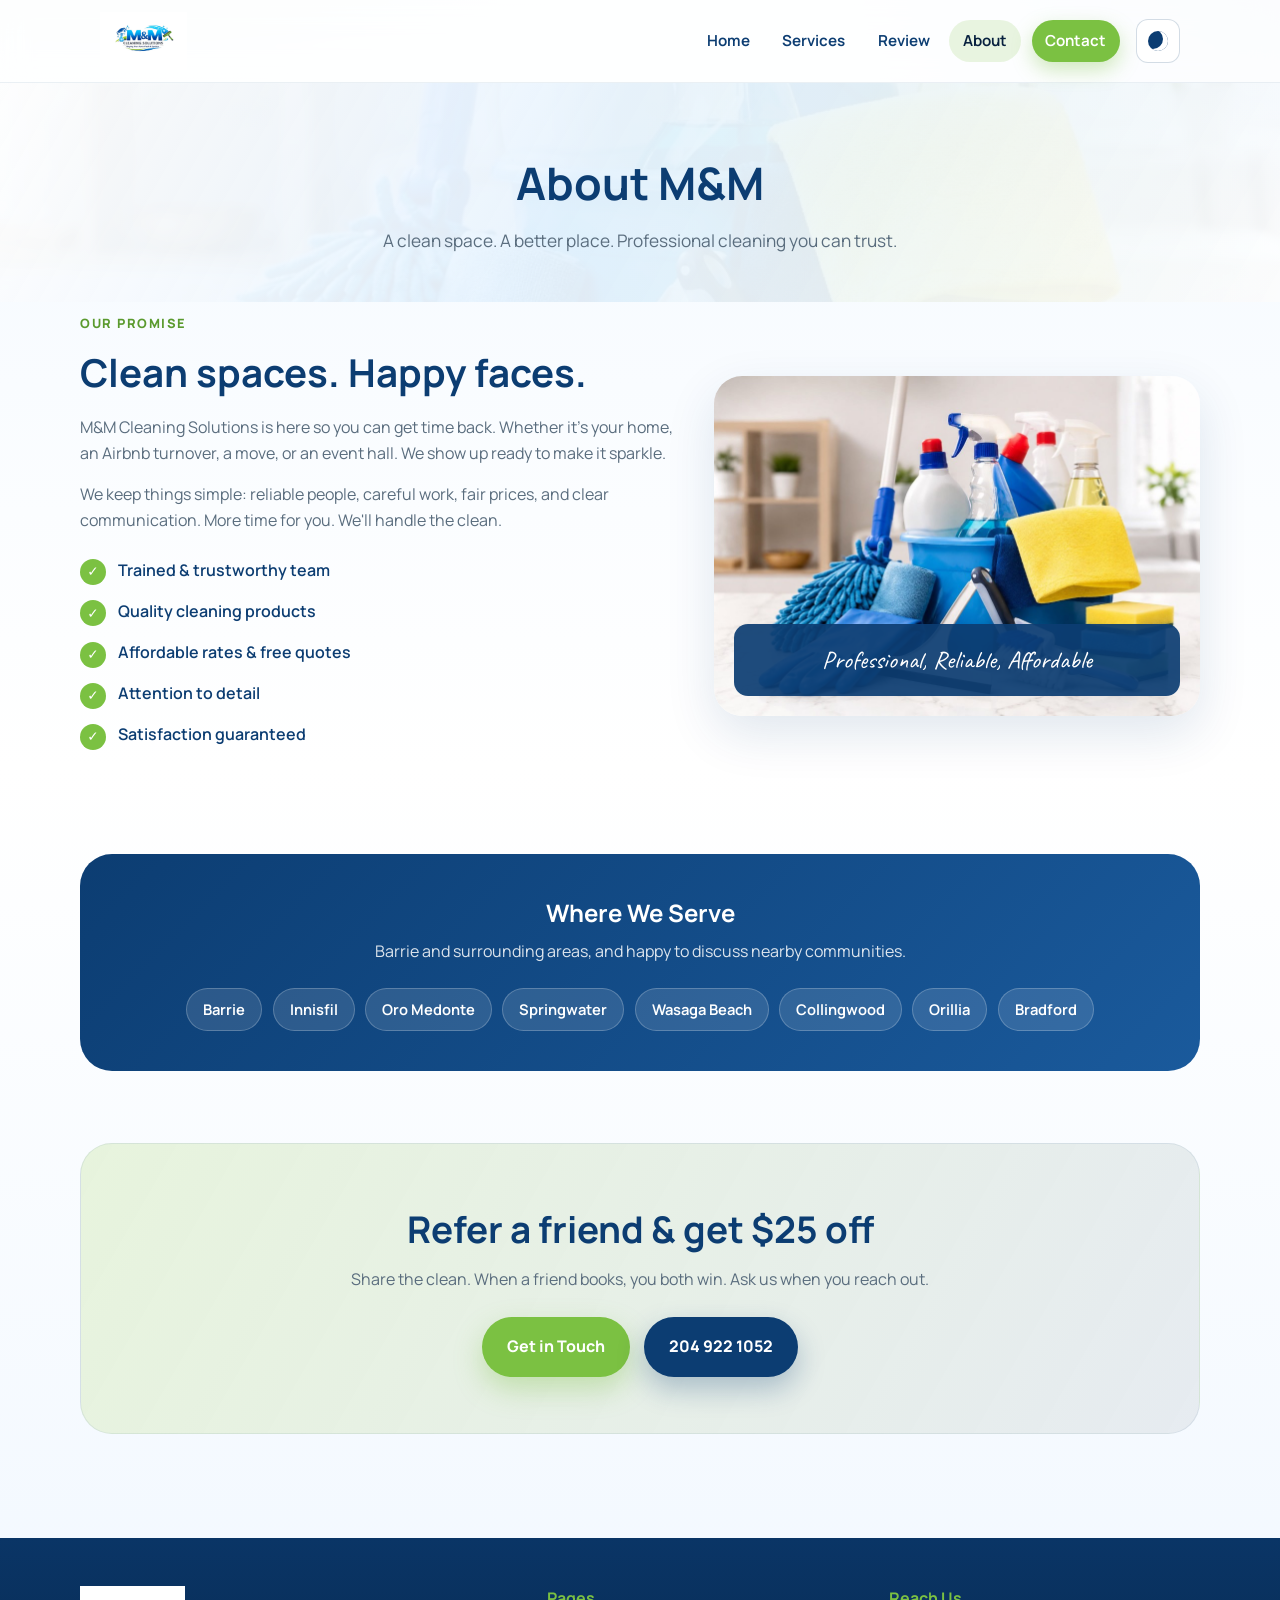
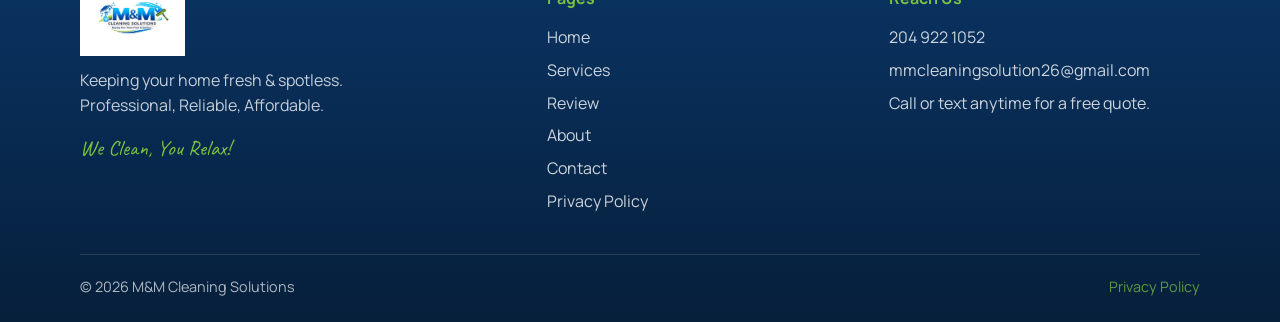
==== commit 45d24f6e: "Add Privacy Policy page and footer links. Co-authored-by: Cursor <cursoragent@cursor.com>" ====
--- a/about.html
+++ b/about.html
@@ -129,6 +129,7 @@
  <a href="review.html">Review</a>
  <a href="about.html">About</a>
  <a href="contact.html">Contact</a>
+ <a href="privacy.html">Privacy Policy</a>
  </div>
  <div class="footer-col">
  <h4>Reach Us</h4>
@@ -139,7 +140,7 @@
  </div>
  <div class="footer-bottom">
  <span>© <span id="year"></span> M&M Cleaning Solutions</span>
- <span>Clean spaces. Happy faces.</span>
+ <a href="privacy.html">Privacy Policy</a>
  </div>
  </footer>
 
--- a/css/styles.css
+++ b/css/styles.css
@@ -926,6 +926,23 @@
   animation: riseIn 0.45s ease both;
 }
 
+.form-success.error {
+  background: rgba(220, 80, 80, 0.15);
+  color: #b42318;
+}
+
+html[data-theme="dark"] .form-success.error {
+  color: #ffb4b0;
+}
+
+.botcheck {
+  display: none !important;
+  position: absolute;
+  left: -9999px;
+  opacity: 0;
+  pointer-events: none;
+}
+
 /* Review page — gallery + comments */
 .media-toolbar {
   display: flex;
@@ -1194,6 +1211,65 @@
   font-size: 1.35rem;
   color: var(--lime);
   opacity: 1 !important;
+}
+
+/* Privacy policy */
+.policy {
+  max-width: 760px;
+}
+
+.policy-updated {
+  color: var(--muted);
+  font-weight: 650;
+  margin-bottom: 1.75rem;
+}
+
+.policy-block {
+  margin-bottom: 1.75rem;
+  padding-bottom: 1.5rem;
+  border-bottom: 1px solid var(--border);
+}
+
+.policy-block:last-of-type {
+  border-bottom: none;
+}
+
+.policy-block h2 {
+  color: var(--navy);
+  font-size: 1.25rem;
+  margin-bottom: 0.65rem;
+}
+
+.policy-block p,
+.policy-block li {
+  color: var(--muted);
+  margin-bottom: 0.65rem;
+}
+
+.policy-block ul {
+  list-style: disc;
+  padding-left: 1.25rem;
+  margin: 0.5rem 0 0.85rem;
+}
+
+.policy-block a {
+  color: var(--navy);
+  font-weight: 700;
+  text-decoration: underline;
+  text-underline-offset: 2px;
+}
+
+.policy-block a:hover {
+  color: var(--lime-deep);
+}
+
+.footer-bottom a {
+  color: var(--lime);
+  opacity: 1;
+}
+
+.footer-bottom a:hover {
+  text-decoration: underline;
 }
 
 /* Reveal animations */
